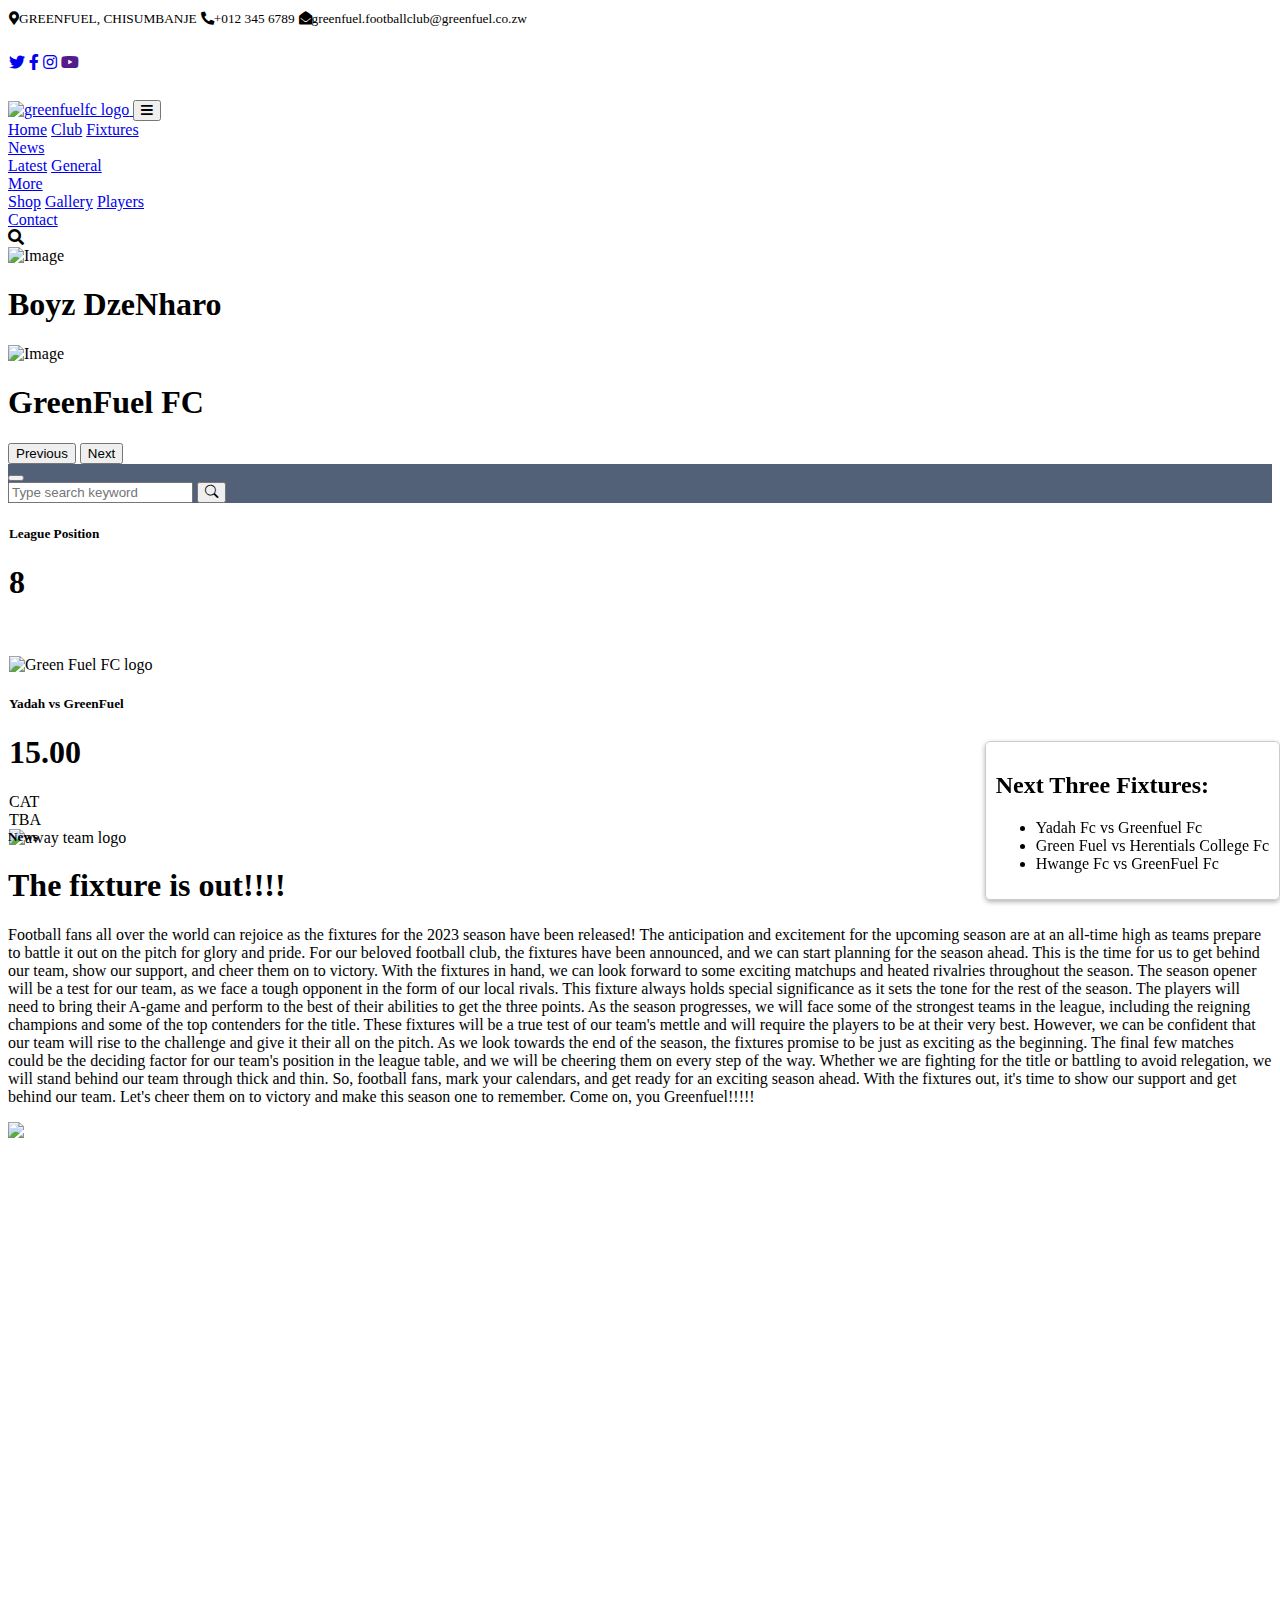
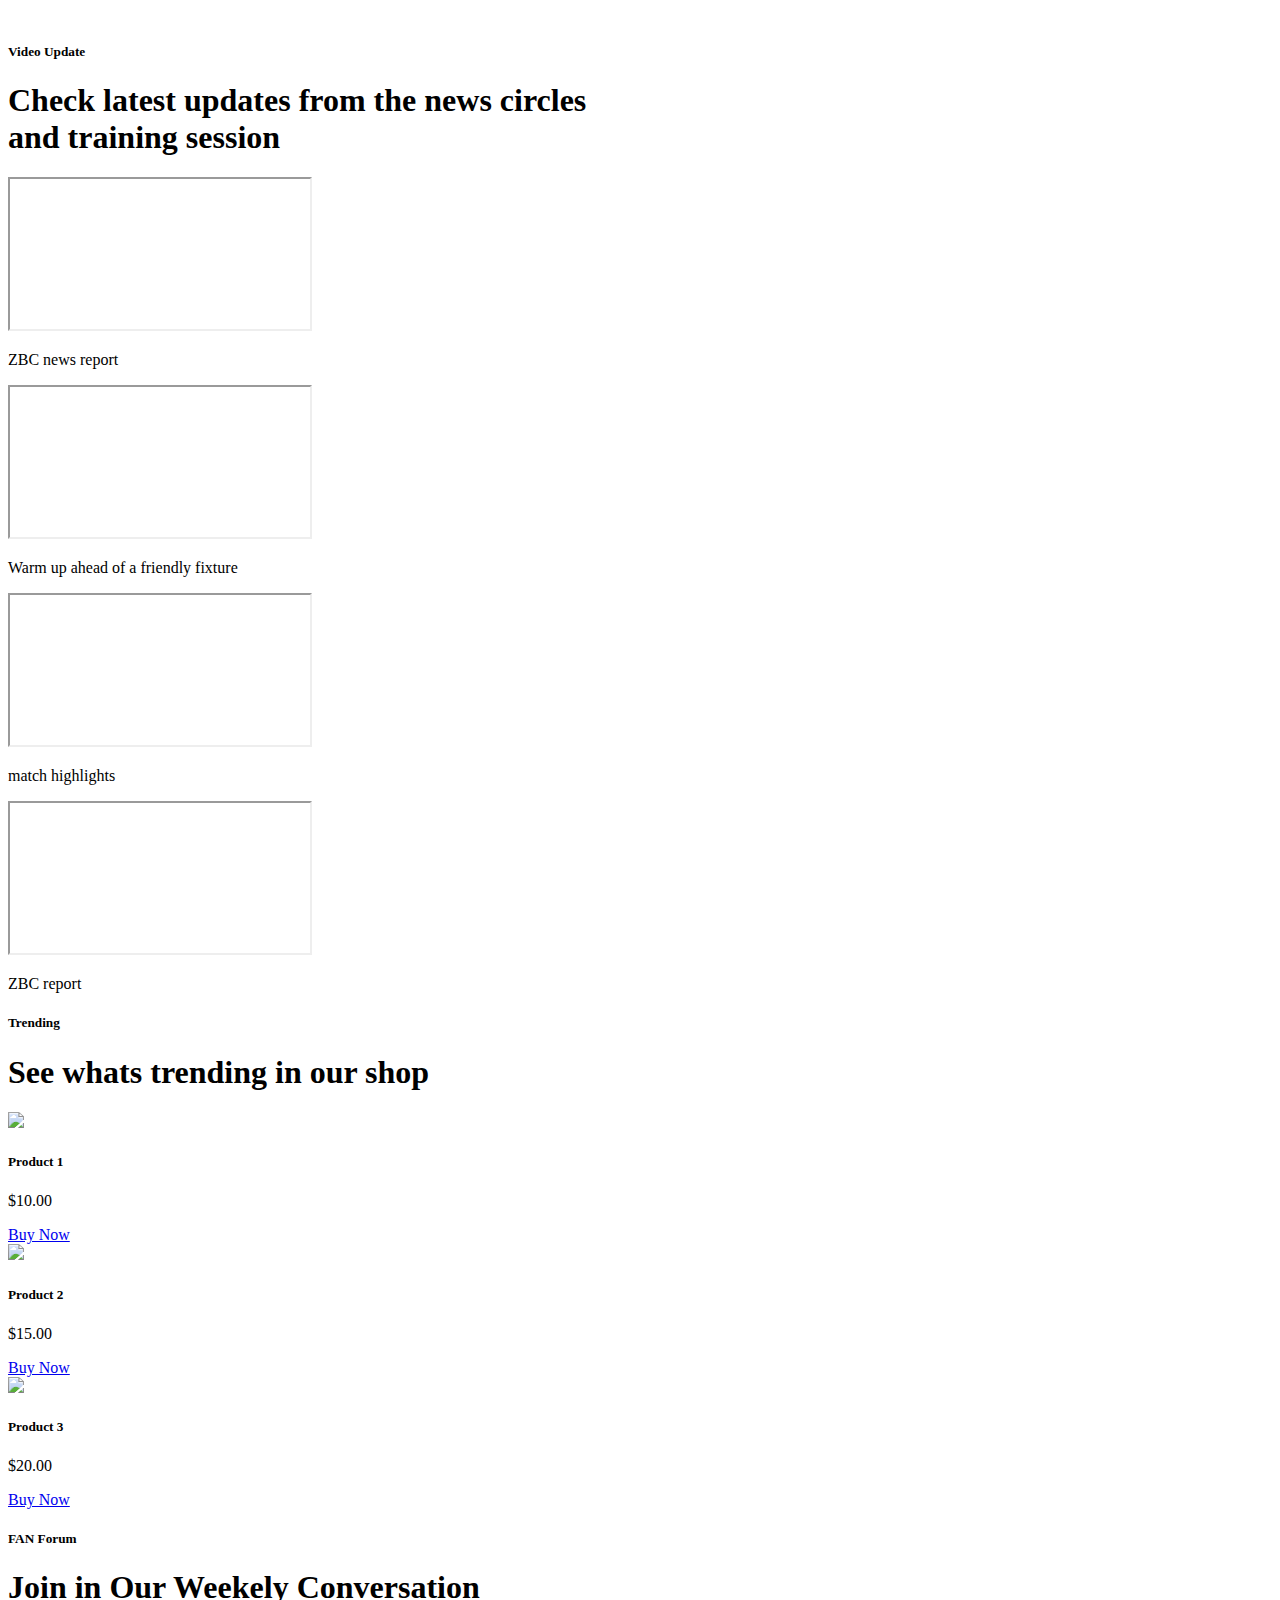
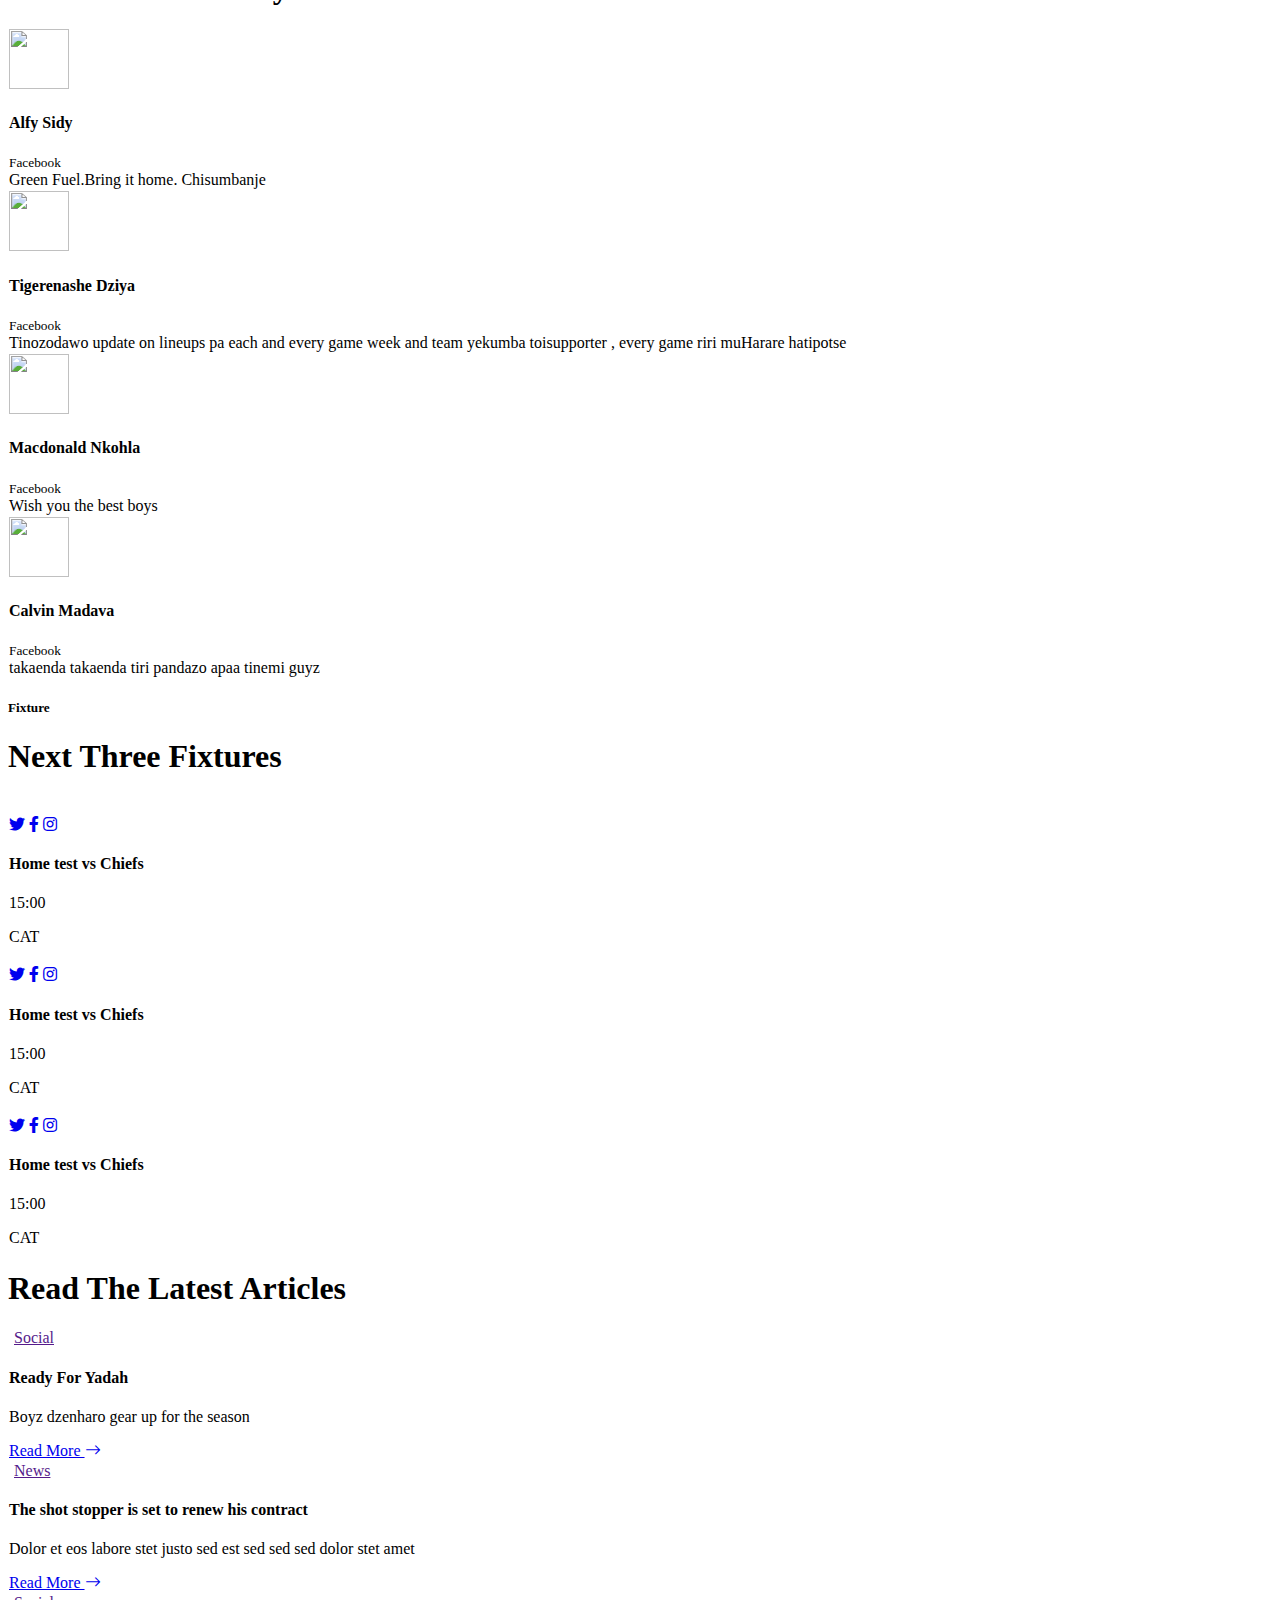
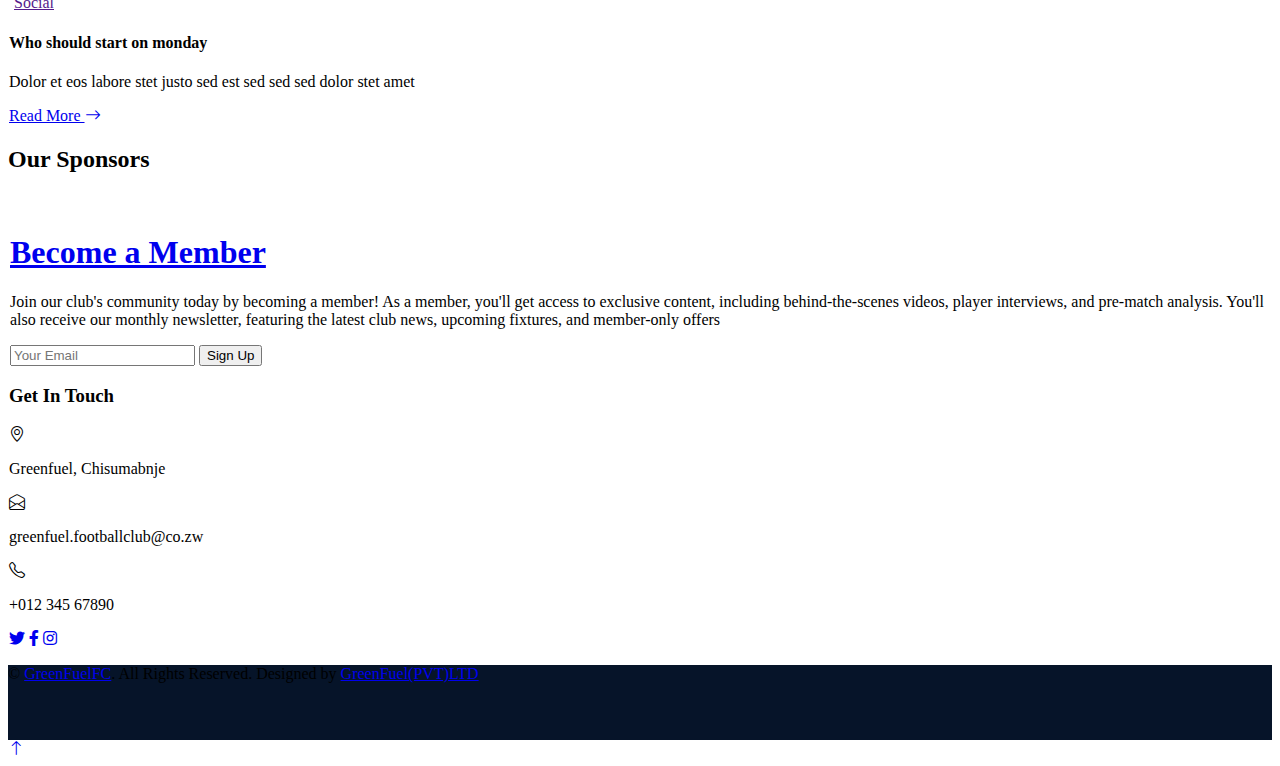
==== index.html @ 9700c754 "Add files via upload" ====
<!DOCTYPE html>
<html lang="en">
<style>
    .bg-primary, .bg-success {
   border: 1px dotted white;
}
#next-fixtures-box {
    position: fixed;
    bottom: 0;
    right: 0;
    z-index: 9999; /* Make sure it's on top of everything */
    background: url('img/fixtures.jpg') no-repeat center center fixed;
    background-size: cover;
    padding: 10px;
    border: 1px solid #ccc;
    border-radius: 5px;
    box-shadow: 0 2px 5px rgba(0, 0, 0, 0.3); /* Add a drop shadow */
    
  }

  #next-fixtures-box li:hover {
    background-color: #eee; /* Add a background color on hover */
    cursor: help; /* Change the cursor to a help cursor */


  }

</style>
<head>
  <link rel="shortcut icon" type="image/x-icon" href="favicon.ico">  
    <meta charset="utf-8">
    <title>GREENFUEL FOOTBALL CLUB</title>
    <meta content="width=device-width, initial-scale=1.0" name="viewport">
    <meta content="GreenFuelFC" name="Greenfuel Football club">
    <meta content="GreenFuelFC" name="description">

    <!-- Favicon -->
    <link href="img/favicon.ico" rel="icon">

    <!-- Google Web Fonts -->
    <link rel="preconnect" href="https://fonts.googleapis.com">
    <link rel="preconnect" href="https://fonts.gstatic.com" crossorigin>
    <link href="https://fonts.googleapis.com/css2?family=Nunito:wght@400;600;700;800&family=Rubik:wght@400;500;600;700&display=swap" rel="stylesheet">

    <!-- Icon Font Stylesheet -->
    <link href="https://cdnjs.cloudflare.com/ajax/libs/font-awesome/5.10.0/css/all.min.css" rel="stylesheet">
    <link href="https://cdn.jsdelivr.net/npm/bootstrap-icons@1.4.1/font/bootstrap-icons.css" rel="stylesheet">

    <!-- Libraries Stylesheet -->
    <link href="lib/owlcarousel/assets/owl.carousel.min.css" rel="stylesheet">
    <link href="lib/animate/animate.min.css" rel="stylesheet">

    <!-- Customized Bootstrap Stylesheet -->
    <link href="css/bootstrap.min.css" rel="stylesheet">

    <!-- Template Stylesheet -->
    <link href="css/style.css" rel="stylesheet">
</head>

<body>
    <!-- Spinner Start -->
    <div id="spinner" class="show bg-white position-fixed translate-middle w-100 vh-100 top-50 start-50 d-flex align-items-center justify-content-center">
        <div class="spinner"></div>
    </div>
    <!-- Spinner End -->


    <!-- Topbar Start -->
    <div class="container-fluid bg-success px-5 d-none d-lg-block">
        <div class="row gx-0">
            <div class="col-lg-8 text-center text-lg-start mb-2 mb-lg-0">
                <div class="d-inline-flex align-items-center" style="height: 45px;">
                    <small class="me-3 text-light"><i class="fa fa-map-marker-alt me-2"></i>GREENFUEL, CHISUMBANJE</small>
                    <small class="me-3 text-light"><i class="fa fa-phone-alt me-2"></i>+012 345 6789</small>
                    <small class="text-light"><i class="fa fa-envelope-open me-2"></i>greenfuel.footballclub@greenfuel.co.zw</small>
                </div>
            </div>
            <div class="col-lg-4 text-center text-lg-end">
                <div class="d-inline-flex align-items-center" style="height: 45px;">
                    <a class="btn btn-sm btn-outline-light btn-sm-square rounded-circle me-2" href="https://twitter.com/EthanolBoys"><i class="fab fa-twitter fw-normal"></i></a>
                    <a class="btn btn-sm btn-outline-light btn-sm-square rounded-circle me-2" href="https://www.facebook.com/profile.php?id=100065264750077"><i class="fab fa-facebook-f fw-normal"></i></a>
                    
                    <a class="btn btn-sm btn-outline-light btn-sm-square rounded-circle me-2" href="https://www.instagram.com/greenfuelfc/"><i class="fab fa-instagram fw-normal"></i></a>
                    <a class="btn btn-sm btn-outline-light btn-sm-square rounded-circle" href=""><i class="fab fa-youtube fw-normal"></i></a>
                </div>
            </div>
        </div>
    </div>
    <!-- Topbar End -->


    <!-- Navbar & Carousel Start -->
    <div class="container-fluid position-relative p-0">
        <nav class="navbar navbar-expand-lg navbar-dark px-5 py-3 py-lg-0">
            <a href="index.html" class="navbar-brand p-0">

                <img src="img/logo.png" alt="greenfuelfc logo" style= "height: 60px;">
            </a>
            <button class="navbar-toggler" type="button" data-bs-toggle="collapse" data-bs-target="#navbarCollapse">
                <span class="fa fa-bars"></span>
            </button>
            <div class="collapse navbar-collapse" id="navbarCollapse">
                <div class="navbar-nav ms-auto py-0">
                    <a href="index.html" class="nav-item nav-link active">Home</a>
                    <a href="club.html" class="nav-item nav-link">Club</a>
                    <a href="fixtures.html" class="nav-item nav-link">Fixtures</a>
                    <div class="nav-item dropdown">
                        <a href="#" class="nav-link dropdown-toggle" data-bs-toggle="dropdown">News</a>
                        <div class="dropdown-menu m-0">
                            <a href="latest.html" class="dropdown-item">Latest</a>
                            <a href="coming/comingsoon.html" class="dropdown-item">General</a>
                        </div>
                    </div>
                    <div class="nav-item dropdown">
                        <a href="#" class="nav-link dropdown-toggle" data-bs-toggle="dropdown">More</a>
                        <div class="dropdown-menu m-0">
                            <a href="shop.html" class="dropdown-item">Shop</a>
                            <a href="media.html" class="dropdown-item">Gallery</a>
                            <a href="team.html" class="dropdown-item">Players</a>
                            <!--<a href="testimonial.html" class="dropdown-item">Testimonial</a>
                            <a href="quote.html" class="dropdown-item">Free Quote</a>-->
                        </div>
                    </div>
                    <a href="contact.html" class="nav-item nav-link">Contact</a>
                </div>
                <butaton type="button" class="btn text-primary ms-3" data-bs-toggle="modal" data-bs-target="#searchModal"><i class="fa fa-search"></i></butaton>
                <!--<a href="coming/comingsoon.html" class="btn btn-primary py-2 px-4 ms-3 bg-success">Download Our Official App</a>-->
            </div>
        </nav>

        <div id="header-carousel" class="carousel slide carousel-fade" data-bs-ride="carousel">
            <div class="carousel-inner">
                <div class="carousel-item active">
                    <img class="w-100" src="img/carousel-1.jpg" alt="Image">
                    <div class="carousel-caption d-flex flex-column align-items-center justify-content-center">
                        <div class="p-3" style="max-width: 900px;">
                            
                            <h1 class="display-1 text-success mb-md-4 animated zoomIn">Boyz DzeNharo</h1>
                            
                            
                        </div>
                    </div>
                </div>
                <div class="carousel-item">
                    <img class="w-100" src="img/carousel-2.jpg" alt="Image">
                    <div class="carousel-caption d-flex flex-column align-items-center justify-content-center">
                        <div class="p-3" style="max-width: 900px;">
                            
                            <h1 class="display-1 text-success mb-md-4 animated zoomIn">GreenFuel FC</h1>
                            
                            
                        </div>
                    </div>
                </div>
            </div>
            <button class="carousel-control-prev" type="button" data-bs-target="#header-carousel"
                data-bs-slide="prev">
                <span class="carousel-control-prev-icon" aria-hidden="true"></span>
                <span class="visually-hidden">Previous</span>
            </button>
            <button class="carousel-control-next" type="button" data-bs-target="#header-carousel"
                data-bs-slide="next">
                <span class="carousel-control-next-icon" aria-hidden="true"></span>
                <span class="visually-hidden">Next</span>
            </button>
        </div>
    </div>
    <!-- Navbar & Carousel End -->
     
    
    <!-- Full Screen Search Start -->
    <div class="modal fade" id="searchModal" tabindex="-1">
        <div class="modal-dialog modal-fullscreen">
            <div class="modal-content" style="background: rgba(9, 30, 62, .7);">
                <div class="modal-header border-0">
                    <button type="button" class="btn bg-white btn-close" data-bs-dismiss="modal" aria-label="Close"></button>
                </div>
                <div class="modal-body d-flex align-items-center justify-content-center">
                    <div class="input-group" style="max-width: 600px;">
                        <input type="text" class="form-control bg-transparent border-primary p-3" placeholder="Type search keyword">
                        <button class="btn btn-primary px-4"><i class="bi bi-search"></i></button>
                    </div>
                </div>
            </div>
        </div>
    </div>
    <!-- Full Screen Search End -->


    <!-- Facts Start -->
    <div class="container-fluid facts py-5 pt-lg-0">
        <div class="container py-5 pt-lg-0">
            <div class="row gx-0">
                <div class="col-lg-4 wow zoomIn" data-wow-delay="0.1s">
                    <div class="bg-success shadow d-flex align-items-center justify-content-center p-4" style="height: 150px;">
                        
                        <div class="ps-4">
                            <h5 class="text-white mb-0">League Position</h5>
                            <h1 class="text-white mb-0" data-toggle="counter-up"> 8 </h1>
                        </div>
                    </div>
                </div>
                <div class="col-lg-4 wow zoomIn" data-wow-delay="0.3s">
                    <div class="bg-success shadow d-flex align-items-center justify-content-center p-4" style="height: 150px;">
    <img src="img/hometeam.jpg" alt="Green Fuel FC logo" class="me-4" style="height: 50px;">
    <div class="ps-4">
        <h5 class="text-white mb-0 text-center">Yadah vs GreenFuel</h5>
        <h1 class="mb-0 text-white text-center" data-toggle="counter-up">15.00</h1><div class="text-white text-center">CAT</div> <div class="text-white text-center">TBA</div> 

    </div>
    <img src="img/awayteam.png" alt="away team logo" class="ms-4" style="height: 50px;">
</div>
                </div>
                
            </div>
        </div>
    </div>
    <!-- Facts Start -->


    <!-- news Start -->
    <div class="container-fluid py-5 wow fadeInUp" data-wow-delay="0.1s">
        <div class="container py-5">
            <div class="row g-5">
                <div class="col-lg-7">
                    <div class="section-title position-relative pb-3 mb-5">
                        <h5 class="fw-bold text-primary text-uppercase">News</h5>
                        <h1 class="mb-0 text-success">The fixture is out!!!!</h1>
                    </div>
                    <p class="mb-4 text-success">
                        Football fans all over the world can rejoice as the fixtures for the 2023 season have been released! The anticipation and excitement for the upcoming season are at an all-time high as teams prepare to battle it out on the pitch for glory and pride.

For our beloved football club, the fixtures have been announced, and we can start planning for the season ahead. This is the time for us to get behind our team, show our support, and cheer them on to victory. With the fixtures in hand, we can look forward to some exciting matchups and heated rivalries throughout the season.

The season opener will be a test for our team, as we face a tough opponent in the form of our local rivals. This fixture always holds special significance as it sets the tone for the rest of the season. The players will need to bring their A-game and perform to the best of their abilities to get the three points.

As the season progresses, we will face some of the strongest teams in the league, including the reigning champions and some of the top contenders for the title. These fixtures will be a true test of our team's mettle and will require the players to be at their very best. However, we can be confident that our team will rise to the challenge and give it their all on the pitch.

As we look towards the end of the season, the fixtures promise to be just as exciting as the beginning. The final few matches could be the deciding factor for our team's position in the league table, and we will be cheering them on every step of the way. Whether we are fighting for the title or battling to avoid relegation, we will stand behind our team through thick and thin.

So, football fans, mark your calendars, and get ready for an exciting season ahead. With the fixtures out, it's time to show our support and get behind our team. Let's cheer them on to victory and make this season one to remember. Come on, you Greenfuel!!!!!
                    </p>
                   
                    <div class="d-flex align-items-center mb-4 wow fadeIn" data-wow-delay="0.6s">
                        
                        
                    </div>
                  
                </div>
                <div class="col-lg-5" style="min-height: 500px;">
                    <div class="position-relative h-100">
                        <img class="position-absolute w-100 h-100 rounded wow zoomIn" data-wow-delay="0.9s" src="img/boss.jpg" style="object-fit: cover;">
                    </div>
                </div>
            </div>
        </div>
    </div>
    <!-- news End -->
    <!-- upcoming fixtures stationery start-->

<div id="next-fixtures-box">
  <h2 class="text-success">Next Three Fixtures:</h2>
  <ul>
    <li class="text-success" title="Venue: TBA, Date & Time: TBA, 2023 at 15:00 PM">Yadah Fc vs Greenfuel Fc</li>
    <li class="text-success" title="Venue: TBA, Date & Time: TBA, 2023 at 15:00 PM">Green Fuel vs Herentials College Fc</li>
    <li class="text-success" title="Venue: TBA, Date & Time: TBA, 2023 at 15:00 PM">Hwange Fc vs GreenFuel Fc</li>
  </ul>
</div>
<!-- upcoming fixtures stationery end-->
    <!-- Features Start -->
    <!-- Videos Start -->

       

<div class="container-fluid py-5 wow fadeInUp" data-wow-delay="0.1s">
    <div class="container py-5">
        <div class="section-title text-center position-relative pb-3 mb-5 mx-auto" style="max-width: 600px;">
            <h5 class="fw-bold text-primary text-uppercase">Video Update</h5>
            <h1 class="mb-0 text-success">Check latest updates from the news circles and training session</h1>
        </div>
        <div class="row">
            <div class="col-lg-12 mx-auto">
                <div class="row">
                    <div class="col-sm-6">
                        <div class="embed-responsive embed-responsive-16by9">
                            <iframe class="embed-responsive-item" src="https://www.youtube.com/embed/VIDEO_ID"></iframe>



                            
                        </div>
                        <p class="text-center mt-3 text-success">ZBC news report</p>
                    </div>
                    <div class="col-sm-6">
                        <div class="embed-responsive embed-responsive-16by9">
                            <iframe class="embed-responsive-item" src="https://www.youtube.com/embed/VIDEO_ID"></iframe>
                        </div>
                        <p class="text-center mt-3">Warm up ahead of a friendly fixture</p>
                    </div>
                    <div class="col-sm-6">
                        <div class="embed-responsive embed-responsive-16by9">
                            <iframe class="embed-responsive-item" src="https://www.youtube.com/embed/VIDEO_ID"></iframe>
                        </div>
                        <p class="text-center mt-3">match highlights</p>
                    </div>
                    <!--
                    <div class="col-sm-6">
                        <div class="embed-responsive embed-responsive-16by9">
                            <iframe class="embed-responsive-item" src="https://www.youtube.com/embed/VIDEO_ID"></iframe>
                        </div>
                        <p class="text-center mt-3">Video 3 description</p>
                    </div>
                    <div class="col-sm-6">
                        <div class="embed-responsive embed-responsive-16by9">
                            <iframe class="embed-responsive-item" src="https://www.youtube.com/embed/VIDEO_ID"></iframe>
                        </div>
                        <p class="text-center mt-3">Video 4 description</p>
                    </div>
                    -->
                    <div class="col-sm-6">
                        <div class="embed-responsive embed-responsive-16by9">
                            <iframe class="embed-responsive-item" src="https://www.youtube.com/embed/VIDEO_ID"></iframe>
                        </div>
                        <p class="text-center mt-3">ZBC report</p>
                    </div>
                </div>
            </div>
        </div>
    </div>
</div>

<!-- Videos End -->

    <!-- Pricing Plan Start -->
    <div class="container-fluid py-5 wow fadeInUp" data-wow-delay="0.1s">
        <div class="container py-5">
            <div class="section-title text-center position-relative pb-3 mb-5 mx-auto" style="max-width: 600px;">
                <h5 class="fw-bold text-primary text-uppercase">Trending</h5>
                <h1 class="mb-0 text-success">See whats trending in our shop</h1>
            </div>
            <div class="row">
  <div class="col-md-4">
    <div class="card">
      <img src="pagesimages/boot.jpg" class="card-img-top" style="object-fit: cover;">
      <div class="card-body">
        <h5 class="card-title">Product 1</h5>
        <p class="card-text">$10.00</p>
        <a href="shop.html" class="btn btn-primary">Buy Now</a>
      </div>
    </div>
  </div>
  <div class="col-md-4">
    <div class="card">
      <img src="pagesimages/boot.jpg" class="card-img-top" style="object-fit: cover;">
      <div class="card-body">
        <h5 class="card-title">Product 2</h5>
        <p class="card-text">$15.00</p>
        <a href="shop.html" class="btn btn-primary">Buy Now</a>
      </div>
    </div>
  </div>
  <div class="col-md-4">
    <div class="card">
      <img src="pagesimages/boot.jpg" class="card-img-top" style="object-fit: cover;">
      <div class="card-body">
        <h5 class="card-title">Product 3</h5>
        <p class="card-text">$20.00</p>
        <a href="shop.html" class="btn btn-primary">Buy Now</a>
      </div>
    </div>
  </div>
</div

            </div>
        </div>
    <!-- Pricing Plan End -->


   
    <!-- Testimonial Start -->
    <div class="container-fluid py-5 wow fadeInUp" data-wow-delay="0.1s">
        <div class="container py-5">
            <div class="section-title text-center position-relative pb-3 mb-4 mx-auto" style="max-width: 600px;">
                <h5 class="fw-bold text-primary text-uppercase">FAN Forum</h5>
                <h1 class="mb-0 text-success">Join in Our Weekely Conversation</h1>
            </div>
            <div class="owl-carousel testimonial-carousel wow fadeInUp" data-wow-delay="0.6s">
                <div class="testimonial-item bg-success my-4">
                    <div class="d-flex align-items-center border-bottom pt-5 pb-4 px-5">
                        <img class="img-fluid rounded" src="img/fan2.png" style="width: 60px; height: 60px;" >
                        <div class="ps-4">
                            <h4 class=" text-success mb-1">Alfy Sidy</h4>
                            <small class="text-uppercase">Facebook</small>
                        </div>
                    </div>
                    <div class="pt-4 pb-5 px-5">
                       Green Fuel.Bring it home. Chisumbanje
                    </div>
                </div>
                <div class="testimonial-item bg-success my-4">
                    <div class="d-flex align-items-center border-bottom pt-5 pb-4 px-5">
                        <img class="img-fluid rounded" src="img/fan3.jpg" style="width: 60px; height: 60px;" >
                        <div class="ps-4">
                            <h4 class="text-success mb-1">Tigerenashe Dziya</h4>
                            <small class="text-uppercase">Facebook</small>
                        </div>
                    </div>
                    <div class="pt-4 pb-5 px-5">
                        Tinozodawo update on lineups pa each and every game week and team yekumba toisupporter , every game riri muHarare hatipotse
                    </div>
                </div>
                <div class="testimonial-item bg-success my-4">
                    <div class="d-flex align-items-center border-bottom pt-5 pb-4 px-5">
                        <img class="img-fluid rounded" src="img/fan2.png" style="width: 60px; height: 60px;" >
                        <div class="ps-4">
                            <h4 class="text-success mb-1">Macdonald Nkohla</h4>
                            <small class="text-uppercase">Facebook</small>
                        </div>
                    </div>
                    <div class="pt-4 pb-5 px-5">
                        Wish you the best boys
                    </div>
                </div>
                <div class="testimonial-item bg-success my-4">
                    <div class="d-flex align-items-center border-bottom pt-5 pb-4 px-5">
                        <img class="img-fluid rounded" src="img/fan2.png" style="width: 60px; height: 60px;" >
                        <div class="ps-4">
                            <h4 class="text-success mb-1">Calvin Madava</h4>
                            <small class="text-uppercase">Facebook</small>
                        </div>
                    </div>
                    <div class="pt-4 pb-5 px-5">
                        takaenda takaenda tiri pandazo apaa tinemi guyz

                    </div>
                </div>
            </div>
        </div>
    </div>
    <!-- Testimonial End -->


    <!-- Team Start -->
    <div class="container-fluid py-5 wow fadeInUp" data-wow-delay="0.1s">
        <div class="container py-5">
            <div class="section-title text-center position-relative pb-3 mb-5 mx-auto" style="max-width: 600px;">
                <h5 class="fw-bold text-primary text-uppercase">Fixture</h5>
                <h1 class="mb-0 text-success">Next Three Fixtures</h1>
            </div>
            <div class="row g-5">
                <div class="col-lg-4 wow slideInUp" data-wow-delay="0.3s">
                    <div class="team-item bg-success rounded overflow-hidden">
                        <div class="team-img position-relative overflow-hidden">
                            <img class="img-fluid w-100" src="img/fix1.jpg" alt="">
                            <div class="team-social">
                                <a class="btn btn-lg btn-primary btn-lg-square rounded" href="https://twitter.com/EthanolBoys"><i class="fab fa-twitter fw-normal"></i></a>
                                <a class="btn btn-lg btn-primary btn-lg-square rounded" href="https://www.facebook.com/profile.php?id=100065264750077"><i class="fab fa-facebook-f fw-normal"></i></a>
                                <a class="btn btn-lg btn-primary btn-lg-square rounded" href="https://www.instagram.com/greenfuelfc/"><i class="fab fa-instagram fw-normal"></i></a>
                                
                            </div>
                        </div>
                        <div class="text-center py-4">
                             <h4 class="text-white">Home test vs Chiefs</h4>
                            <p class="text-uppercase text-white m-0">15:00</p>CAT
                        </div>
                    </div>
                </div>
                <div class="col-lg-4 wow slideInUp" data-wow-delay="0.6s">
                    <div class="team-item bg-success rounded overflow-hidden">
                        <div class="team-img position-relative overflow-hidden">
                            <img class="img-fluid w-100" src="img/fix2.jpg" alt="">
                            <div class="team-social">
                                <a class="btn btn-lg btn-primary btn-lg-square rounded" href="https://twitter.com/EthanolBoys"><i class="fab fa-twitter fw-normal"></i></a>
                                <a class="btn btn-lg btn-primary btn-lg-square rounded" href="https://www.facebook.com/profile.php?id=100065264750077"><i class="fab fa-facebook-f fw-normal"></i></a>
                                <a class="btn btn-lg btn-primary btn-lg-square rounded" href="https://www.instagram.com/greenfuelfc/"><i class="fab fa-instagram fw-normal"></i></a>
                                
                            </div>
                        </div>
                        <div class="text-center py-4">
                             <h4 class="text-white">Home test vs Chiefs</h4>
                            <p class="text-uppercase m-0 text-white">15:00</p>CAT
                        </div>
                    </div>
                </div>
                <div class="col-lg-4 wow slideInUp" data-wow-delay="0.9s">
                    <div class="team-item bg-success rounded overflow-hidden">
                        <div class="team-img position-relative overflow-hidden">
                            <img class="img-fluid w-100" src="img/fix3.jpg" alt="">
                            <div class="team-social">
                                <a class="btn btn-lg btn-primary btn-lg-square rounded" href="https://twitter.com/EthanolBoys"><i class="fab fa-twitter fw-normal"></i></a>
                                <a class="btn btn-lg btn-primary btn-lg-square rounded" href="https://www.facebook.com/profile.php?id=100065264750077"><i class="fab fa-facebook-f fw-normal"></i></a>
                                <a class="btn btn-lg btn-primary btn-lg-square rounded" href="https://www.instagram.com/greenfuelfc/"><i class="fab fa-instagram fw-normal"></i></a>
                                
                            </div>
                        </div>
                        <div class="text-center py-4">
                            <h4 class="text-white">Home test vs Chiefs</h4>
                            <p class="text-uppercase text-white m-0">15:00</p>CAT
                        </div>
                    </div>
                </div>
            </div>
        </div>
    </div>
    <!-- Team End -->


    <!-- Blog Start -->
    <div class="container-fluid py-5 wow fadeInUp" data-wow-delay="0.1s">
        <div class="container py-5">
            <div class="section-title text-center position-relative pb-3 mb-5 mx-auto" style="max-width: 600px;">
              
                <h1 class="mb-0 text-success">Read The Latest Articles</h1>
            </div>
            <div class="row g-5">
                <div class="col-lg-4 wow slideInUp" data-wow-delay="0.3s">
                    <div class="blog-item bg-success rounded overflow-hidden">
                        <div class="blog-img position-relative overflow-hidden">
                            <img class="img-fluid" src="img/blog-1.jpg" alt="">
                            <a class="position-absolute top-0 start-0 bg-success text-white rounded-end mt-5 py-2 px-4" href="">Social</a>
                        </div>
                        <div class="p-4">
                            <div class="d-flex mb-3">
                                
                            </div>
                            <h4 class="mb-3 text-white">Ready For Yadah </h4>
                            <p class="text-white"> Boyz dzenharo gear up for the season</p>
                            <a   class="text-uppercase" href="latest.html">Read More <i class="bi bi-arrow-right"></i></a>
                        </div>
                    </div>
                </div>
                <div class="col-lg-4 wow slideInUp" data-wow-delay="0.6s">
                    <div class="blog-item bg-success rounded overflow-hidden">
                        <div class="blog-img position-relative overflow-hidden">
                            <img class="img-fluid" src="img/blog-2.jpg" alt="">
                            <a class="position-absolute top-0 start-0 bg-success text-white rounded-end mt-5 py-2 px-4" href="">News</a>
                        </div>
                        <div class="p-4">
                            <div class="d-flex mb-3">
                            </div>
                            <h4 class="mb-3 text-white">The shot stopper is set to renew his contract  </h4>
                            <p class="text-white">Dolor et eos labore stet justo sed est sed sed sed dolor stet amet</p>
                            <a class="text-uppercase" href="latest.html">Read More <i class="bi bi-arrow-right"></i></a>
                        </div>
                    </div>
                </div>
                <div class="col-lg-4 wow slideInUp" data-wow-delay="0.9s">
                    <div class="blog-item bg-success rounded overflow-hidden">
                        <div class="blog-img position-relative overflow-hidden">
                            <img class="img-fluid" src="img/blog-3.jpg" alt="">
                            <a class="position-absolute top-0 start-0 bg-success text-white rounded-end mt-5 py-2 px-4" href="">Social</a>
                        </div>
                        <div class="p-4">
                            <div class="d-flex mb-3">
                                
                            </div>
                            <h4 class="mb-3 text-white">Who should start on monday</h4>
                            <p class="text-white">Dolor et eos labore stet justo sed est sed sed sed dolor stet amet</p>
                            <a class="text-uppercase" href="latest.html">Read More <i class="bi bi-arrow-right"></i></a>
                        </div>
                    </div>
                </div>
            </div>
        </div>
    </div>
    <!-- Blog Start -->


    <!-- Vendor Start -->
    <div class="container-fluid py-5 wow fadeInUp" data-wow-delay="0.1s">
  <div class="container py-5 mb-5">
    <div class="bg-white">
      <div class="sponsor-heading text-center mb-4">
        <h2 class="text-success">Our Sponsors</h2>
      </div>
      <div class="owl-carousel vendor-carousel">
        <a href="https://www.greenfuel.co.zw/"><img src="img/vendor-1.png" alt=""></a>
        <a href="https://www.greenfuel.co.zw/"><img src="img/vendor-2.png" alt=""></a>
        <a href="https://www.greenfuel.co.zw/"><img src="img/vendor-3.png" alt=""></a>
        <a href="https://www.greenfuel.co.zw/"><img src="img/vendor-4.png" alt=""></a>
        <a href="https://www.greenfuel.co.zw/"><img src="img/vendor-5.png" alt=""></a>
        <a href="https://www.greenfuel.co.zw/"><img src="img/vendor-6.png" alt=""></a>
        <a href="https://www.greenfuel.co.zw/"><img src="img/vendor-7.png" alt=""></a>
        <a href="https://www.greenfuel.co.zw/"><img src="img/vendor-8.png" alt=""></a>
        <a href="https://www.greenfuel.co.zw/"><img src="img/vendor-9.png" alt=""></a>
      </div>
    </div>
  </div>
</div>
    <!-- Vendor End -->
    

    <!-- Footer Start -->
    <div class="container-fluid bg-success text-light mt-5 wow fadeInUp" data-wow-delay="0.1s">
        <div class="container">
            <div class="row gx-5">
                <div class="col-lg-4 col-md-6 footer-about">
                    <div class="d-flex flex-column align-items-center justify-content-center text-center h-100 bg-success p-4">
                        <a href="index.html" class="navbar-brand">
                            <h1 class="m-0 text-white"><i></i>Become a Member</h1>
                        </a>
                        <p class="mt-3 mb-4">Join our club's community today by becoming a member! As a member, you'll get access to exclusive content, including behind-the-scenes videos, player interviews, and pre-match analysis. You'll also receive our monthly newsletter, featuring the latest club news, upcoming fixtures, and member-only offers</p>
                        <form action="coming/comingsoon.html" onsubmit="window.location.href = this.action; return false;">
                            <div class="input-group">
                               <input type="text" class="form-control border-white p-3" placeholder="Your Email">
                                    <button class="btn btn-dark">Sign Up</button>
                                     </div>
                              </form>
                    </div>
                </div>
                <div class="col-lg-8 col-md-6">
                    <div class="row gx-5">
                        <div class="col-lg-4 col-md-12 pt-5 mb-5">
                            <div class="section-title section-title-sm position-relative pb-3 mb-4">
                                <h3 class="text-light mb-0">Get In Touch</h3>
                            </div>
                            <div class="d-flex mb-2">
                                <i class="bi bi-geo-alt text-primary me-2"></i>
                                <p class="mb-0">Greenfuel, Chisumabnje</p>
                            </div>
                            <div class="d-flex mb-2">
                                <i class="bi bi-envelope-open text-primary me-2"></i>
                                <p class="mb-0">greenfuel.footballclub@co.zw</p>
                            </div>
                            <div class="d-flex mb-2">
                                <i class="bi bi-telephone text-primary me-2"></i>
                                <p class="mb-0">+012 345 67890</p>
                            </div>
                            <div class="d-flex mt-4">
                                <a class="btn btn-primary btn-square me-2" href="https://twitter.com/EthanolBoys"><i class="fab fa-twitter fw-normal"></i></a>
                                <a class="btn btn-primary btn-square me-2" href="https://www.facebook.com/profile.php?id=100065264750077"><i class="fab fa-facebook-f fw-normal"></i></a>
                                <a class="btn btn-primary btn-square" href="https://www.instagram.com/greenfuelfc/"><i class="fab fa-instagram fw-normal"></i></a>
                            </div>
                        </div>
                        
                    </div>
                </div>
            </div>
        </div>
    </div>
    <div class="container-fluid text-white" style="background: #061429;">
        <div class="container text-center">
            <div class="row justify-content-end">
                <div class="col-lg-8 col-md-6">
                    <div class="d-flex align-items-center justify-content-center" style="height: 75px;">
                        <p class="mb-0">&copy; <a class="text-white border-bottom" href="#">GreenFuelFC</a>. All Rights Reserved. 
						
						
						Designed by <a class="text-white border-bottom" href="https://htmlcodex.com">GreenFuel(PVT)LTD</a></p>
                    </div>
                </div>
            </div>
        </div>
    </div>
    <!-- Footer End -->


    <!-- Back to Top -->
    <a href="#" class="btn btn-lg btn-primary btn-lg-square rounded back-to-top"><i class="bi bi-arrow-up"></i></a>


    <!-- JavaScript Libraries -->
    <script src="https://code.jquery.com/jquery-3.4.1.min.js"></script>
    <script src="https://cdn.jsdelivr.net/npm/bootstrap@5.0.0/dist/js/bootstrap.bundle.min.js"></script>
    <script src="lib/wow/wow.min.js"></script>
    <script src="lib/easing/easing.min.js"></script>
    <script src="lib/waypoints/waypoints.min.js"></script>
    <script src="lib/counterup/counterup.min.js"></script>
    <script src="lib/owlcarousel/owl.carousel.min.js"></script>

    <!-- Template Javascript -->
    <script src="js/main.js"></script>
</body>

</html>
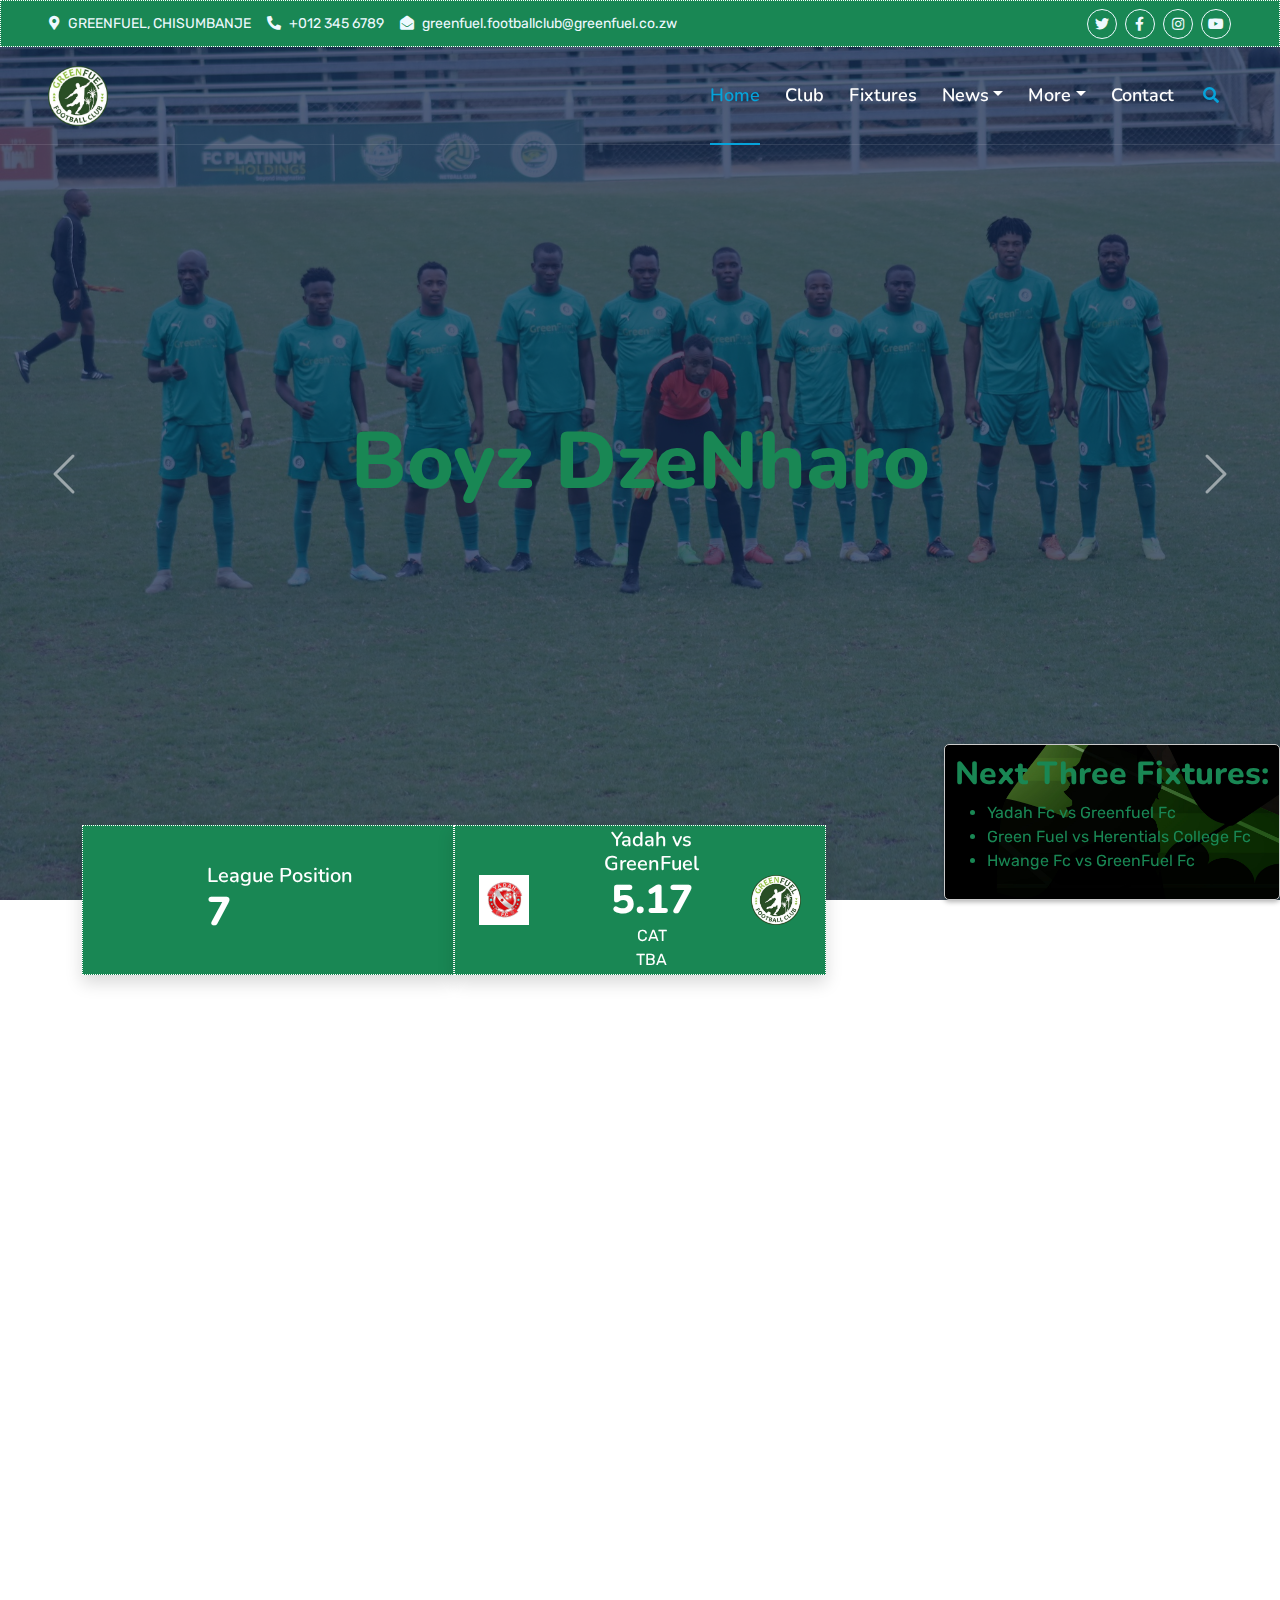
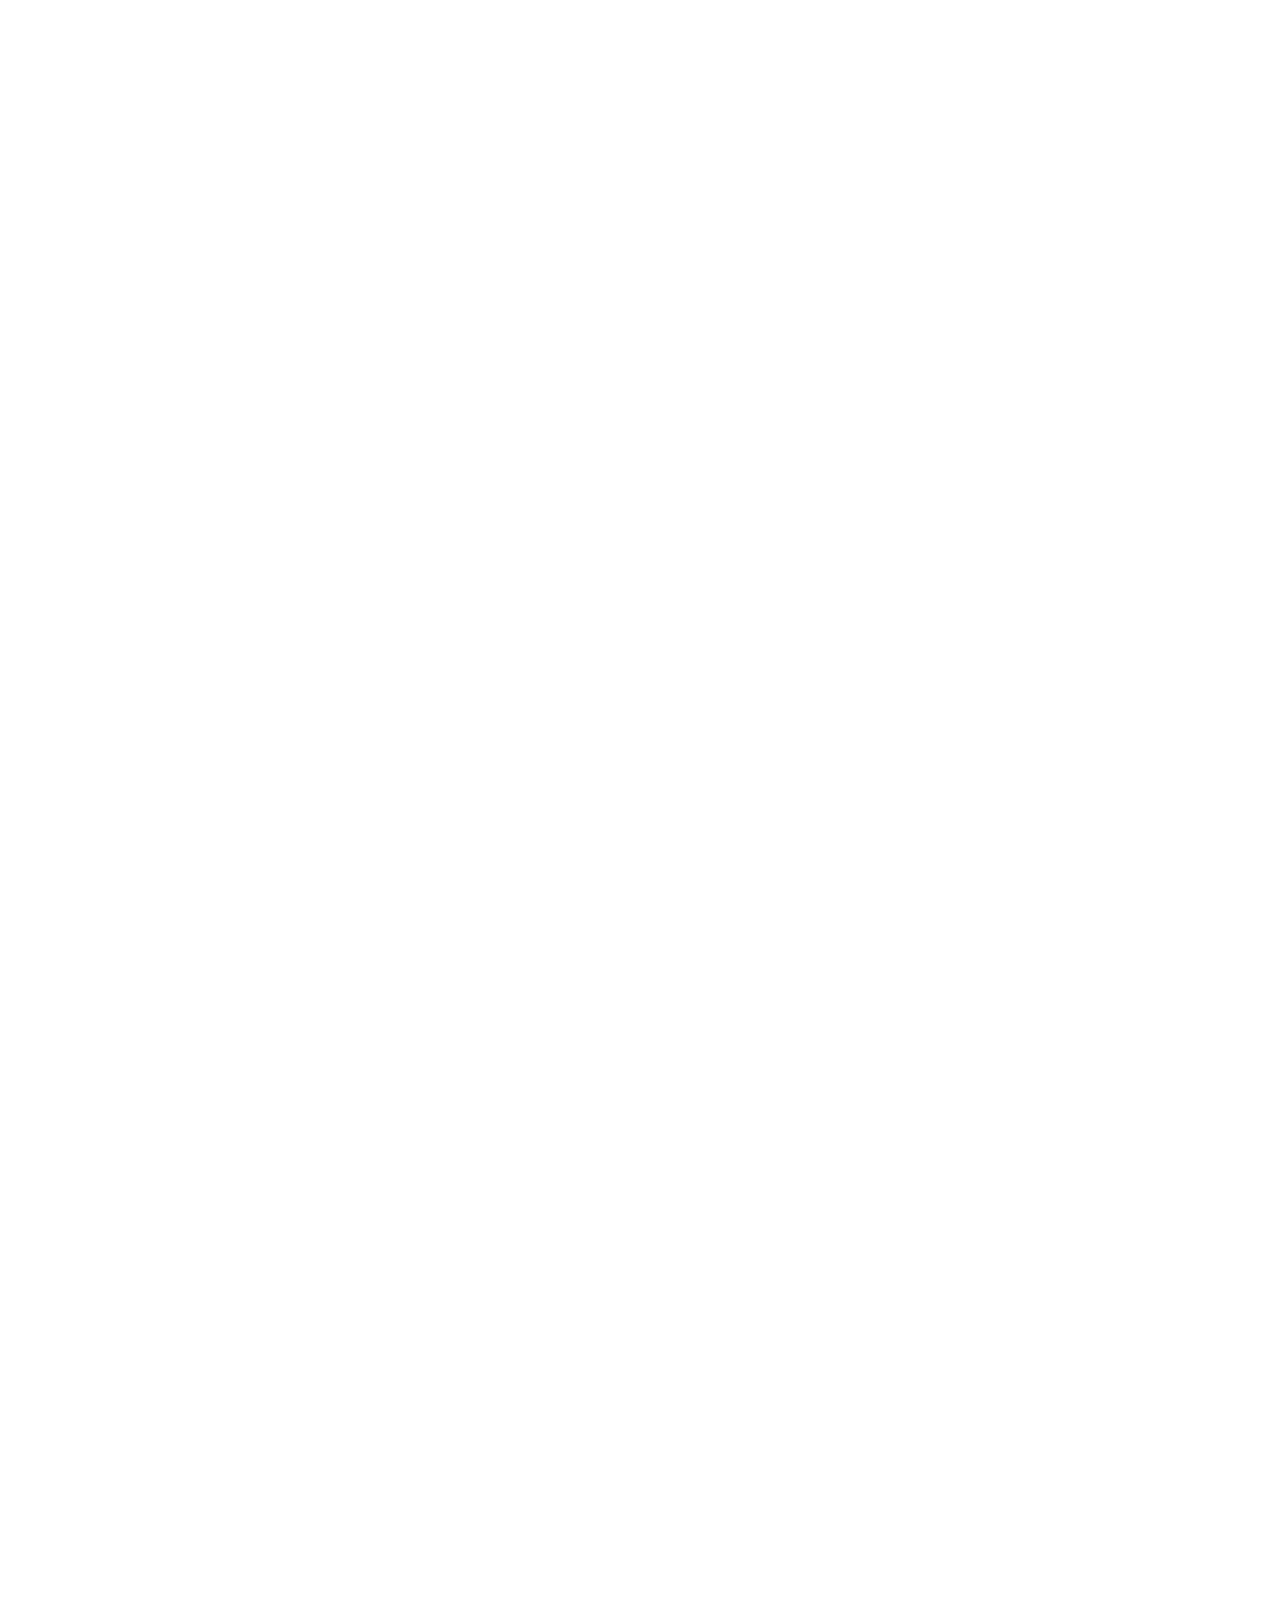
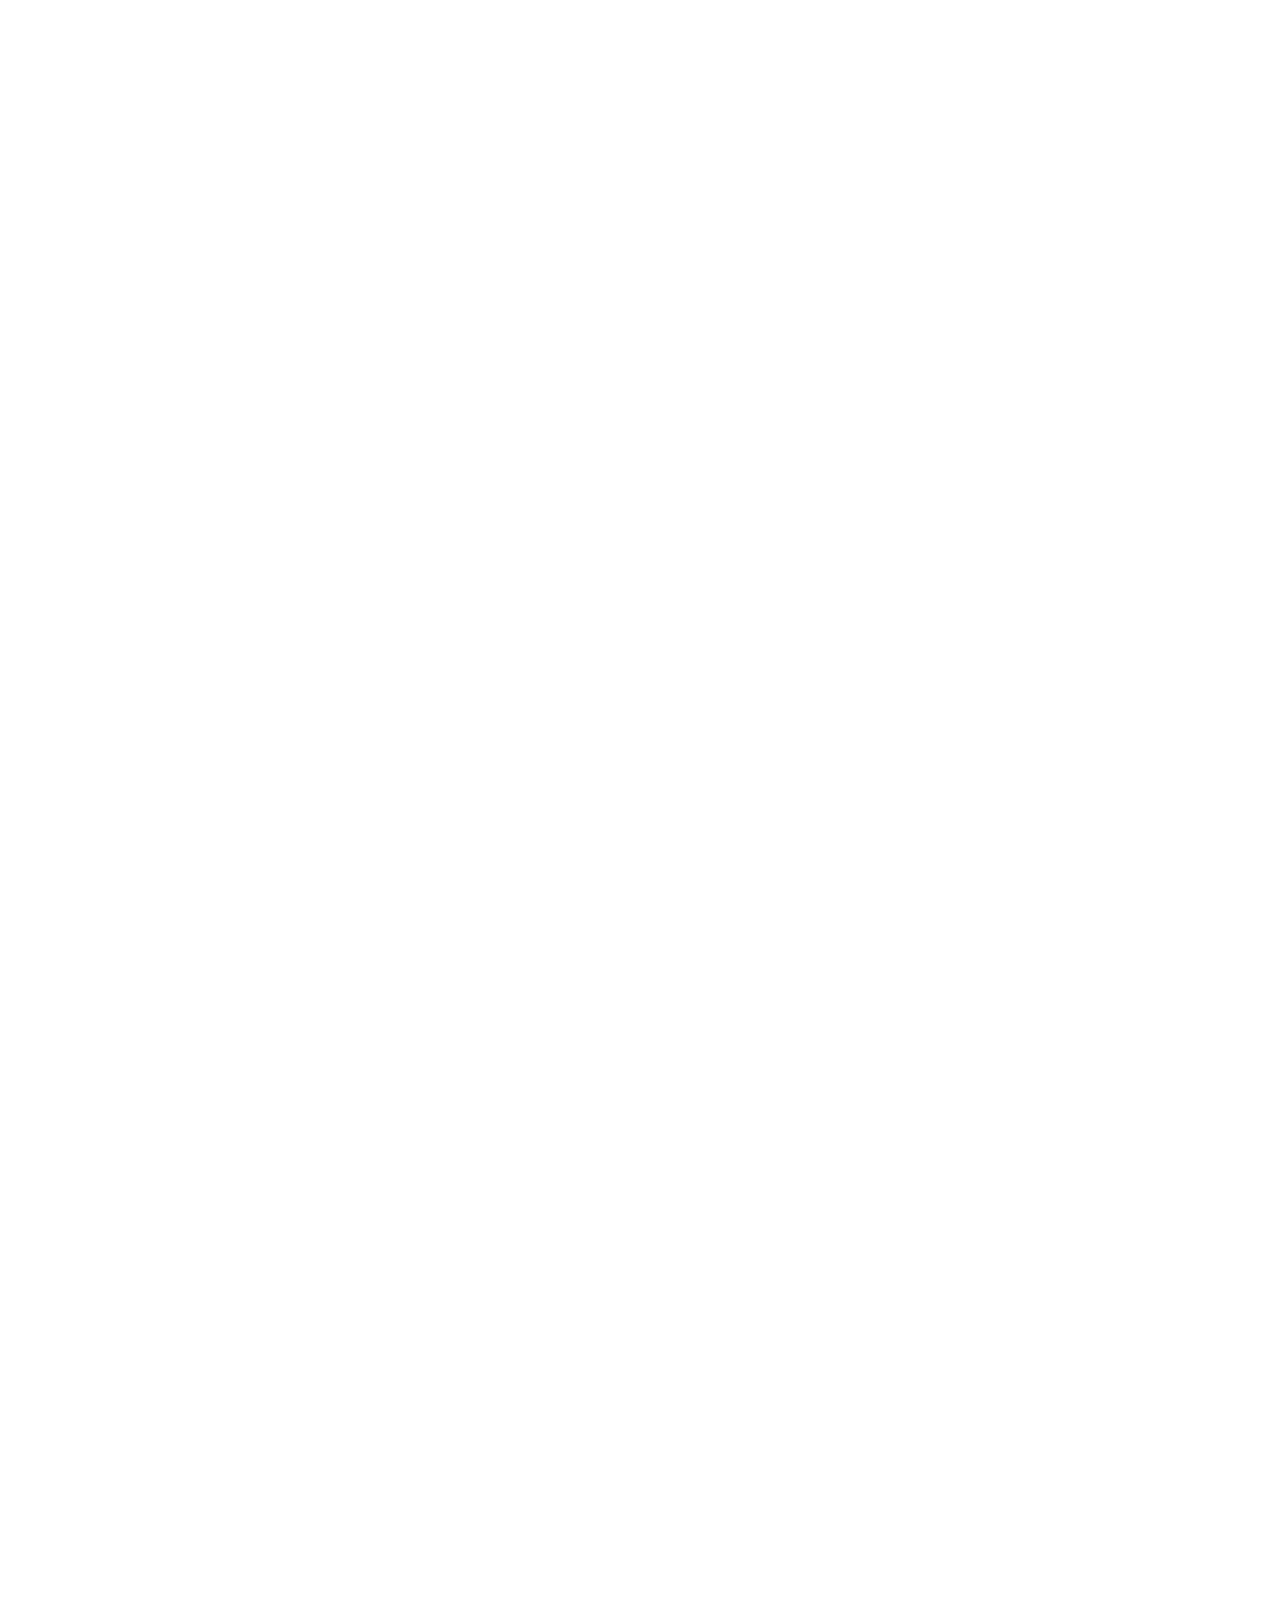
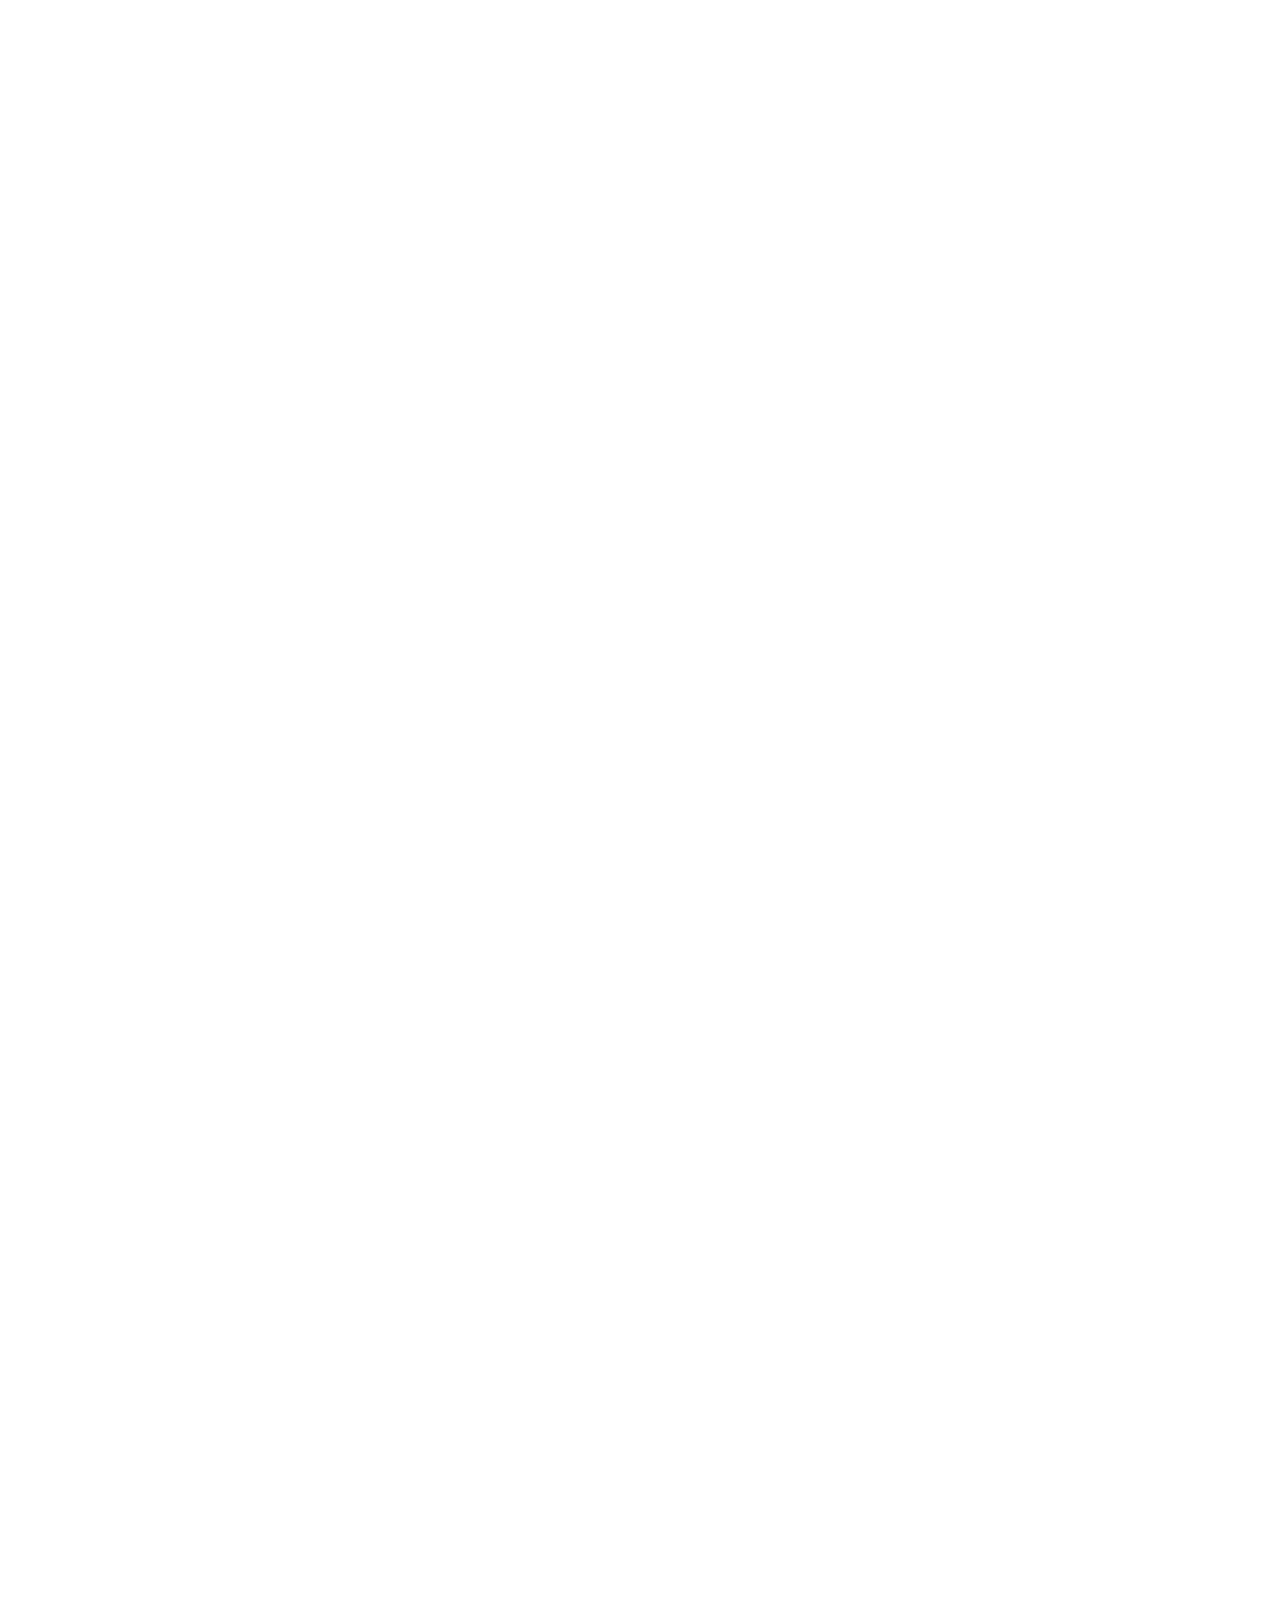
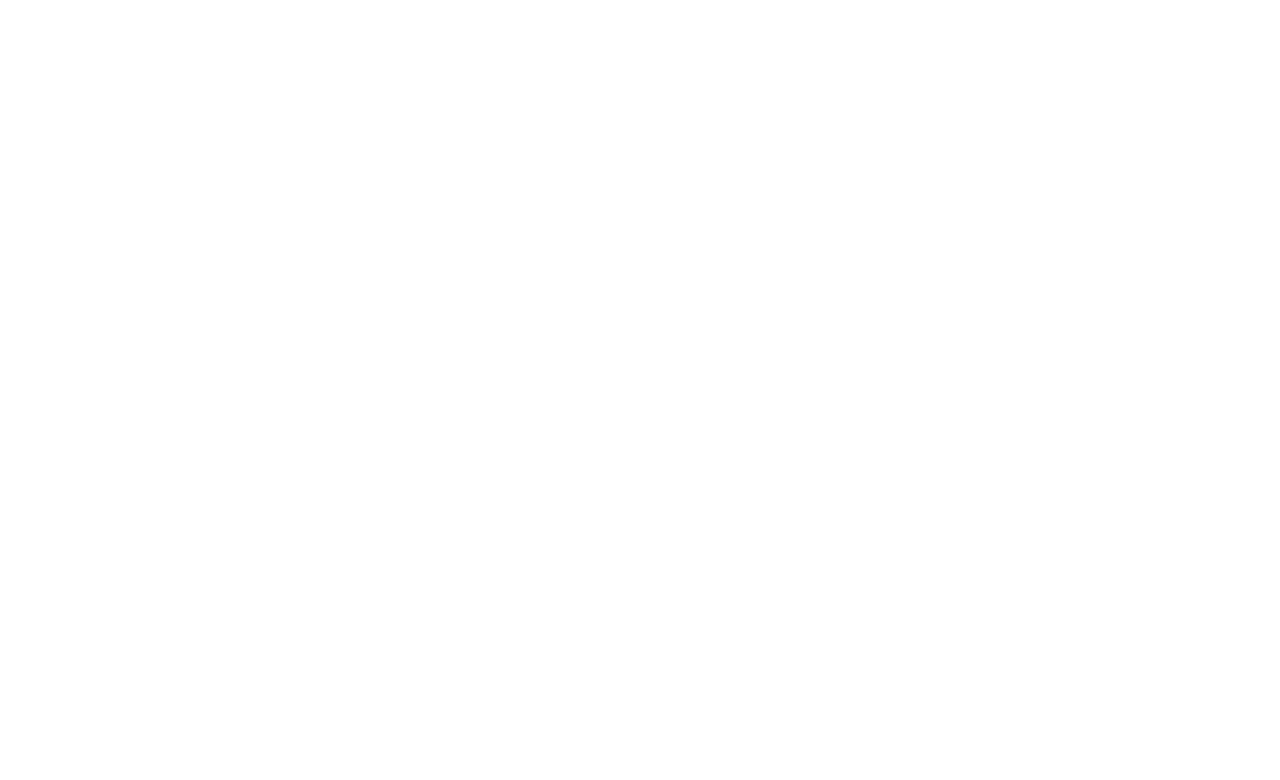
==== commit 5ee6eaee: "Update index.html" ====
--- a/index.html
+++ b/index.html
@@ -196,7 +196,7 @@
                         
                         <div class="ps-4">
                             <h5 class="text-white mb-0">League Position</h5>
-                            <h1 class="text-white mb-0" data-toggle="counter-up"> 8 </h1>
+                            <h1 class="text-white mb-0" data-toggle="counter-up"> 20 </h1>
                         </div>
                     </div>
                 </div>
@@ -672,4 +672,4 @@
     <script src="js/main.js"></script>
 </body>
 
-</html>+</html>
--- a/css/style.css
+++ b/css/style.css
@@ -0,0 +1,551 @@
+/********** Template CSS **********/
+:root {
+    --primary: #06A3DA;
+    --secondary: #34AD54;
+    --light: #EEF9FF;
+    --dark: #091E3E;
+
+}
+
+
+/*** Spinner ***/
+.spinner {
+    width: 40px;
+    height: 40px;
+    background: var(--success);
+    margin: 100px auto;
+    -webkit-animation: sk-rotateplane 1.2s infinite ease-in-out;
+    animation: sk-rotateplane 1.2s infinite ease-in-out;
+}
+
+@-webkit-keyframes sk-rotateplane {
+    0% {
+        -webkit-transform: perspective(120px)
+    }
+    50% {
+        -webkit-transform: perspective(120px) rotateY(180deg)
+    }
+    100% {
+        -webkit-transform: perspective(120px) rotateY(180deg) rotateX(180deg)
+    }
+}
+
+@keyframes sk-rotateplane {
+    0% {
+        transform: perspective(120px) rotateX(0deg) rotateY(0deg);
+        -webkit-transform: perspective(120px) rotateX(0deg) rotateY(0deg)
+    }
+    50% {
+        transform: perspective(120px) rotateX(-180.1deg) rotateY(0deg);
+        -webkit-transform: perspective(120px) rotateX(-180.1deg) rotateY(0deg)
+    }
+    100% {
+        transform: perspective(120px) rotateX(-180deg) rotateY(-179.9deg);
+        -webkit-transform: perspective(120px) rotateX(-180deg) rotateY(-179.9deg);
+    }
+}
+
+#spinner {
+    opacity: 0;
+    visibility: hidden;
+    transition: opacity .5s ease-out, visibility 0s linear .5s;
+    z-index: 99999;
+}
+
+#spinner.show {
+    transition: opacity .5s ease-out, visibility 0s linear 0s;
+    visibility: visible;
+    opacity: 1;
+}
+
+
+/*** Heading ***/
+h1,
+h2,
+.fw-bold {
+    font-weight: 800 !important;
+}
+
+h3,
+h4,
+.fw-semi-bold {
+    font-weight: 700 !important;
+}
+
+h5,
+h6,
+.fw-medium {
+    font-weight: 600 !important;
+}
+
+
+/*** Button ***/
+.btn {
+    font-family: 'Nunito', sans-serif;
+    font-weight: 600;
+    transition: .5s;
+}
+
+.btn-primary,
+.btn-secondary {
+    color: #FFFFFF;
+    box-shadow: inset 0 0 0 50px transparent;
+}
+
+.btn-primary:hover {
+    box-shadow: inset 0 0 0 0 var(--primary);
+}
+
+.btn-secondary:hover {
+    box-shadow: inset 0 0 0 0 var(--secondary);
+}
+
+.btn-square {
+    width: 36px;
+    height: 36px;
+}
+
+.btn-sm-square {
+    width: 30px;
+    height: 30px;
+}
+
+.btn-lg-square {
+    width: 48px;
+    height: 48px;
+}
+
+.btn-square,
+.btn-sm-square,
+.btn-lg-square {
+    padding-left: 0;
+    padding-right: 0;
+    text-align: center;
+}
+
+
+/*** Navbar ***/
+.navbar-dark .navbar-nav .nav-link {
+    font-family: 'Nunito', sans-serif;
+    position: relative;
+    margin-left: 25px;
+    padding: 35px 0;
+    color: #FFFFFF;
+    font-size: 18px;
+    font-weight: 600;
+    outline: none;
+    transition: .5s;
+}
+
+.sticky-top.navbar-dark .navbar-nav .nav-link {
+    padding: 20px 0;
+    color: var(--dark);
+}
+
+.navbar-dark .navbar-nav .nav-link:hover,
+.navbar-dark .navbar-nav .nav-link.active {
+    color: var(--primary);
+}
+
+.navbar-dark .navbar-brand h1 {
+    color: #FFFFFF;
+}
+
+.navbar-dark .navbar-toggler {
+    color: var(--primary) !important;
+    border-color: var(--primary) !important;
+}
+
+@media (max-width: 991.98px) {
+    .sticky-top.navbar-dark {
+        position: relative;
+        background: #FFFFFF;
+    }
+
+    .navbar-dark .navbar-nav .nav-link,
+    .navbar-dark .navbar-nav .nav-link.show,
+    .sticky-top.navbar-dark .navbar-nav .nav-link {
+        padding: 10px 0;
+        color: var(--dark);
+    }
+
+    .navbar-dark .navbar-brand h1 {
+        color: var(--primary);
+    }
+}
+
+@media (min-width: 992px) {
+    .navbar-dark {
+        position: absolute;
+        width: 100%;
+        top: 0;
+        left: 0;
+        border-bottom: 1px solid rgba(256, 256, 256, .1);
+        z-index: 999;
+    }
+    
+    .sticky-top.navbar-dark {
+        position: fixed;
+        background: #FFFFFF;
+    }
+
+    .navbar-dark .navbar-nav .nav-link::before {
+        position: absolute;
+        content: "";
+        width: 0;
+        height: 2px;
+        bottom: -1px;
+        left: 50%;
+        background: var(--primary);
+        transition: .5s;
+    }
+
+    .navbar-dark .navbar-nav .nav-link:hover::before,
+    .navbar-dark .navbar-nav .nav-link.active::before {
+        width: 100%;
+        left: 0;
+    }
+
+    .navbar-dark .navbar-nav .nav-link.nav-contact::before {
+        display: none;
+    }
+
+    .sticky-top.navbar-dark .navbar-brand h1 {
+        color: var(--primary);
+    }
+}
+
+
+/*** Carousel ***/
+.carousel-caption {
+    top: 0;
+    left: 0;
+    right: 0;
+    bottom: 0;
+    background: rgba(9, 30, 62, .7);
+    z-index: 1;
+}
+
+@media (max-width: 576px) {
+    .carousel-caption h5 {
+        font-size: 14px;
+        font-weight: 500 !important;
+    }
+
+    .carousel-caption h1 {
+        font-size: 30px;
+        font-weight: 600 !important;
+    }
+}
+
+.carousel-control-prev,
+.carousel-control-next {
+    width: 10%;
+}
+
+.carousel-control-prev-icon,
+.carousel-control-next-icon {
+    width: 3rem;
+    height: 3rem;
+}
+
+
+/*** Section Title ***/
+.section-title::before {
+    position: absolute;
+    content: "";
+    width: 150px;
+    height: 5px;
+    left: 0;
+    bottom: 0;
+    background: var(--primary);
+    border-radius: 2px;
+}
+
+.section-title.text-center::before {
+    left: 50%;
+    margin-left: -75px;
+}
+
+.section-title.section-title-sm::before {
+    width: 90px;
+    height: 3px;
+}
+
+.section-title::after {
+    position: absolute;
+    content: "";
+    width: 6px;
+    height: 5px;
+    bottom: 0px;
+    background: #FFFFFF;
+    -webkit-animation: section-title-run 5s infinite linear;
+    animation: section-title-run 5s infinite linear;
+}
+
+.section-title.section-title-sm::after {
+    width: 4px;
+    height: 3px;
+}
+
+.section-title.text-center::after {
+    -webkit-animation: section-title-run-center 5s infinite linear;
+    animation: section-title-run-center 5s infinite linear;
+}
+
+.section-title.section-title-sm::after {
+    -webkit-animation: section-title-run-sm 5s infinite linear;
+    animation: section-title-run-sm 5s infinite linear;
+}
+
+@-webkit-keyframes section-title-run {
+    0% {left: 0; } 50% { left : 145px; } 100% { left: 0; }
+}
+
+@-webkit-keyframes section-title-run-center {
+    0% { left: 50%; margin-left: -75px; } 50% { left : 50%; margin-left: 45px; } 100% { left: 50%; margin-left: -75px; }
+}
+
+@-webkit-keyframes section-title-run-sm {
+    0% {left: 0; } 50% { left : 85px; } 100% { left: 0; }
+}
+
+
+/*** Service ***/
+.service-item {
+    position: relative;
+    height: 300px;
+    padding: 0 30px;
+    transition: .5s;
+}
+
+.service-item .service-icon {
+    margin-bottom: 30px;
+    width: 60px;
+    height: 60px;
+    display: flex;
+    align-items: center;
+    justify-content: center;
+    background: var(--primary);
+    border-radius: 2px;
+    transform: rotate(-45deg);
+}
+
+.service-item .service-icon i {
+    transform: rotate(45deg);
+}
+
+.service-item a.btn {
+    position: absolute;
+    width: 60px;
+    bottom: -48px;
+    left: 50%;
+    margin-left: -30px;
+    opacity: 0;
+}
+
+.service-item:hover a.btn {
+    bottom: -24px;
+    opacity: 1;
+}
+
+
+/*** Testimonial ***/
+.testimonial-carousel .owl-dots {
+    margin-top: 15px;
+    display: flex;
+    align-items: flex-end;
+    justify-content: center;
+}
+
+.testimonial-carousel .owl-dot {
+    position: relative;
+    display: inline-block;
+    margin: 0 5px;
+    width: 15px;
+    height: 15px;
+    background: #DDDDDD;
+    border-radius: 2px;
+    transition: .5s;
+}
+
+.testimonial-carousel .owl-dot.active {
+    width: 30px;
+    background: var(--primary);
+}
+
+.testimonial-carousel .owl-item.center {
+    position: relative;
+    z-index: 1;
+}
+
+.testimonial-carousel .owl-item .testimonial-item {
+    transition: .5s;
+}
+
+.testimonial-carousel .owl-item.center .testimonial-item {
+    background: #FFFFFF !important;
+    box-shadow: 0 0 30px #DDDDDD;
+}
+
+
+/*** Team ***/
+.team-item {
+    transition: .5s;
+}
+
+.team-social {
+    position: absolute;
+    width: 100%;
+    height: 100%;
+    top: 0;
+    left: 0;
+    display: flex;
+    align-items: center;
+    justify-content: center;
+    transition: .5s;
+}
+
+.team-social a.btn {
+    position: relative;
+    margin: 0 3px;
+    margin-top: 100px;
+    opacity: 0;
+}
+
+.team-item:hover {
+    box-shadow: 0 0 30px #DDDDDD;
+}
+
+.team-item:hover .team-social {
+    background: rgba(9, 30, 62, .7);
+}
+
+.team-item:hover .team-social a.btn:first-child {
+    opacity: 1;
+    margin-top: 0;
+    transition: .3s 0s;
+}
+
+.team-item:hover .team-social a.btn:nth-child(2) {
+    opacity: 1;
+    margin-top: 0;
+    transition: .3s .05s;
+}
+
+.team-item:hover .team-social a.btn:nth-child(3) {
+    opacity: 1;
+    margin-top: 0;
+    transition: .3s .1s;
+}
+
+.team-item:hover .team-social a.btn:nth-child(4) {
+    opacity: 1;
+    margin-top: 0;
+    transition: .3s .15s;
+}
+
+.team-item .team-img img,
+.blog-item .blog-img img  {
+    transition: .5s;
+}
+
+.team-item:hover .team-img img,
+.blog-item:hover .blog-img img {
+    transform: scale(1.15);
+}
+
+
+/*** Miscellaneous ***/
+@media (min-width: 991.98px) {
+    .facts {
+        position: relative;
+        margin-top: -75px;
+        z-index: 1;
+    }
+}
+
+.back-to-top {
+    position: fixed;
+    display: none;
+    right: 45px;
+    bottom: 45px;
+    z-index: 99;
+}
+
+.bg-header {
+    background: linear-gradient(rgba(9, 30, 62, .7), rgba(9, 30, 62, .7)), url(../img/carousel-1.jpg) center center no-repeat;
+    background-size: cover;
+}
+
+.link-animated a {
+    transition: .5s;
+}
+
+.link-animated a:hover {
+    padding-left: 10px;
+}
+
+
+
+ .vendor-carousel img {
+    max-width: 100%;
+    height: auto;
+    transition: all 0.3s ease-in-out;
+  }
+
+  .vendor-carousel img:hover {
+    transform: scale(1.2);
+  }
+
+  
+.bottom{
+    border: solid;
+    border-color: green;
+    background-color: rgb(81, 222, 81);
+    display: grid;
+    grid-template-columns: 1fr 1fr 1fr;
+    grid-gap: 20px;
+    padding-left: 400px;
+}
+
+table {
+  border-collapse: collapse;
+  width: 100%;
+}
+
+th, td {
+  text-align: left;
+  padding: 8px;
+  border-bottom: 1px solid #ddd;
+}
+
+th {
+  color: #666;
+}
+
+tr:nth-child(even) {
+  background-color: #2ecc71;
+  color: #fff;
+}
+
+tr:nth-child(odd) {
+  background-color: #fff;
+}
+
+td:first-child {
+  width: 50px;
+}
+
+td:first-child img {
+  width: 40px;
+  height: 40px;
+  border-radius: 50%;
+}
+
+td:nth-child(3), td:nth-child(4) {
+  text-align: center;
+}
+
+
+}